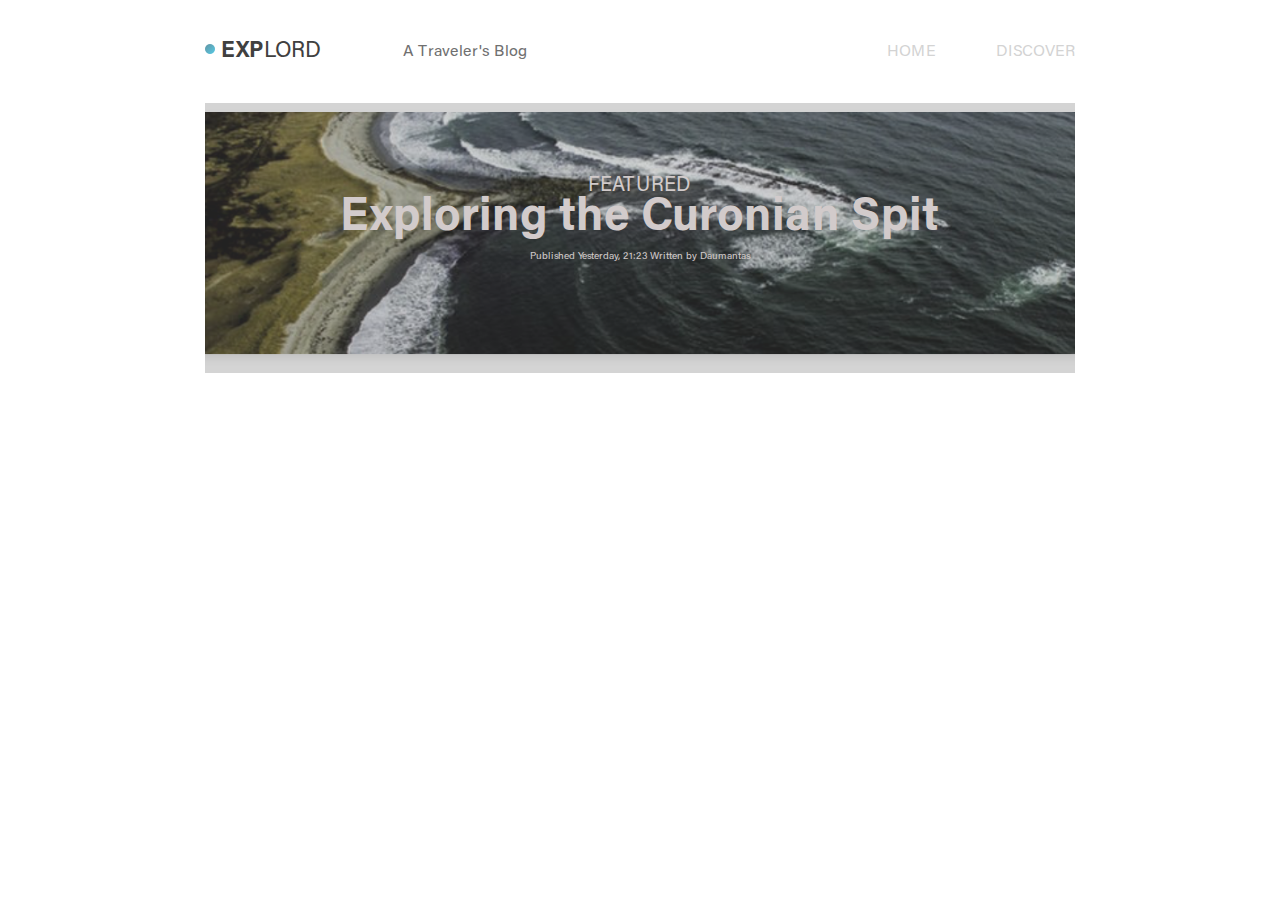
==== article.html @ 8920bb6e "hero section" ====
<!DOCTYPE html>
<html lang="en">
  <head>
    <meta charset="UTF-8" />
    <meta http-equiv="X-UA-Compatible" content="IE=edge" />
    <meta name="viewport" content="width=device-width, initial-scale=1.0" />
    <link rel="stylesheet" href="./css/reset.css" />
    <link rel="stylesheet" href="./css/font.css" />
    <link rel="stylesheet" href="./css/article-style.css" />
    <title>Document</title>
  </head>
  <body>
    <div class="container">
      <header>
        <div class="header">
          <div class="header-left">
            <p>
              <img src="./icone/Ellipse 1.png" alt="#" />
              <span>EXP</span>LORD
            </p>

            <a href="blog.html">A Traveler's Blog</a>
          </div>
          <div class="header-right">
            <a class="header-right-bold" href="index.html">HOME</a>
            <a href="discover.html">DISCOVER</a>
          </div>
        </div>
      </header>

      <div class="hero-section">
        <div class="hero-section-overlay"></div>
        <div class="hero-section-text-container">
          <h5>FEATURED</h5>
          <h2>Exploring the Curonian Spit</h2>
          <div class="hero-section-footer">
            <h6>Published Yesterday, 21:23 Written by Daumantas</h6>
          </div>
        </div>
      </div>
    </div>
  </body>
</html>
---- css/font.css ----
@font-face {
  font-family: 'Acumin Pro-italic';
  src: url('../font/AcuminPro-Italic.woff2') format('woff2'),
      url('../font/AcuminPro-Italic.woff') format('woff');
  font-weight: normal;
  font-style: italic;
  font-display: swap;
}

@font-face {
  font-family: 'Acumin Pro-bold';
  src: url('../font/AcuminPro-Bold.woff2') format('woff2'),
      url('../font/AcuminPro-Bold.woff') format('woff');
  font-weight: bold;
  font-style: normal;
  font-display: swap;
}

@font-face {
  font-family: 'Acumin Pro-bold-italic';
  src: url('../font/AcuminPro-BoldItalic.woff2') format('woff2'),
      url('../font/AcuminPro-BoldItalic.woff') format('woff');
  font-weight: bold;
  font-style: italic;
  font-display: swap;
}

@font-face {
  font-family: 'Acumin Pro-reg';
  src: url('../font/AcuminPro-Regular.woff2') format('woff2'),
      url('../font/AcuminPro-Regular.woff') format('woff');
  font-weight: normal;
  font-style: normal;
  font-display: swap;
}
---- css/article-style.css ----
.container {
  max-width: 1920px;
  margin: 0 auto;
}

.header {
  width: 68%;
  display: flex;
  align-items: center;
  justify-content: space-between;
  height: 103px;
  margin: 0 auto;
}

.header-left {
  display: flex;
  align-items: center;
  gap: 82px;
}
.header-left p {
  font-size: 22px;
  font-family: Acumin Pro-reg;
  color: #404040;
  
}
.header-left span {
  font-family: Acumin Pro-bold;
}

.header-left a {
  font-size: 16px;
  font-family: Acumin Pro-reg;
  color: #707070;
}

.header-left img {
  padding-bottom: 3px;
}

.header-right {
  display: flex;
  align-items: center;
  gap: 60px;
}
.header-right p {
  font-size: 16px;
  font-family: Acumin Pro-bold;
  color: #404040;
}

.header-right a {
  font-size: 16px;
  font-family: Acumin Pro-reg;
  color: #707070;
  opacity: 0.3;
}
.header-right-bold {
  font-size: 22px;
  font-family: Acumin Pro-reg;
  color: #404040;

}

.hero-section {
  width: 68%;
  margin: 0 auto;
  height: 270px;
  background-image: url(../img/zgva.png);
  background-position: center;
  background-size: cover;
  
  position: relative;
}

.hero-section-overlay {
  position: absolute;
  width: 100%;
  height: 100%;
  margin: 0 auto;
  background-color: rgba(112, 112, 112, 0.3);
}

.hero-section-text-container {
  text-align: center;
  color: rgb(252, 242, 242);
}

.hero-section-text-container h5 {
  font-size: 20px;
  font-family: Acumin Pro-reg;

  padding-top: 73px;
}

.hero-section-text-container h2 {
  font-size: 46px;
  font-family: Acumin Pro-bold;
  font-weight: bold;
}

.hero-section-text-container h6 {
  font-family: Acumin Pro-reg;
  font-size: 10px;
  padding-top: 10px;
}
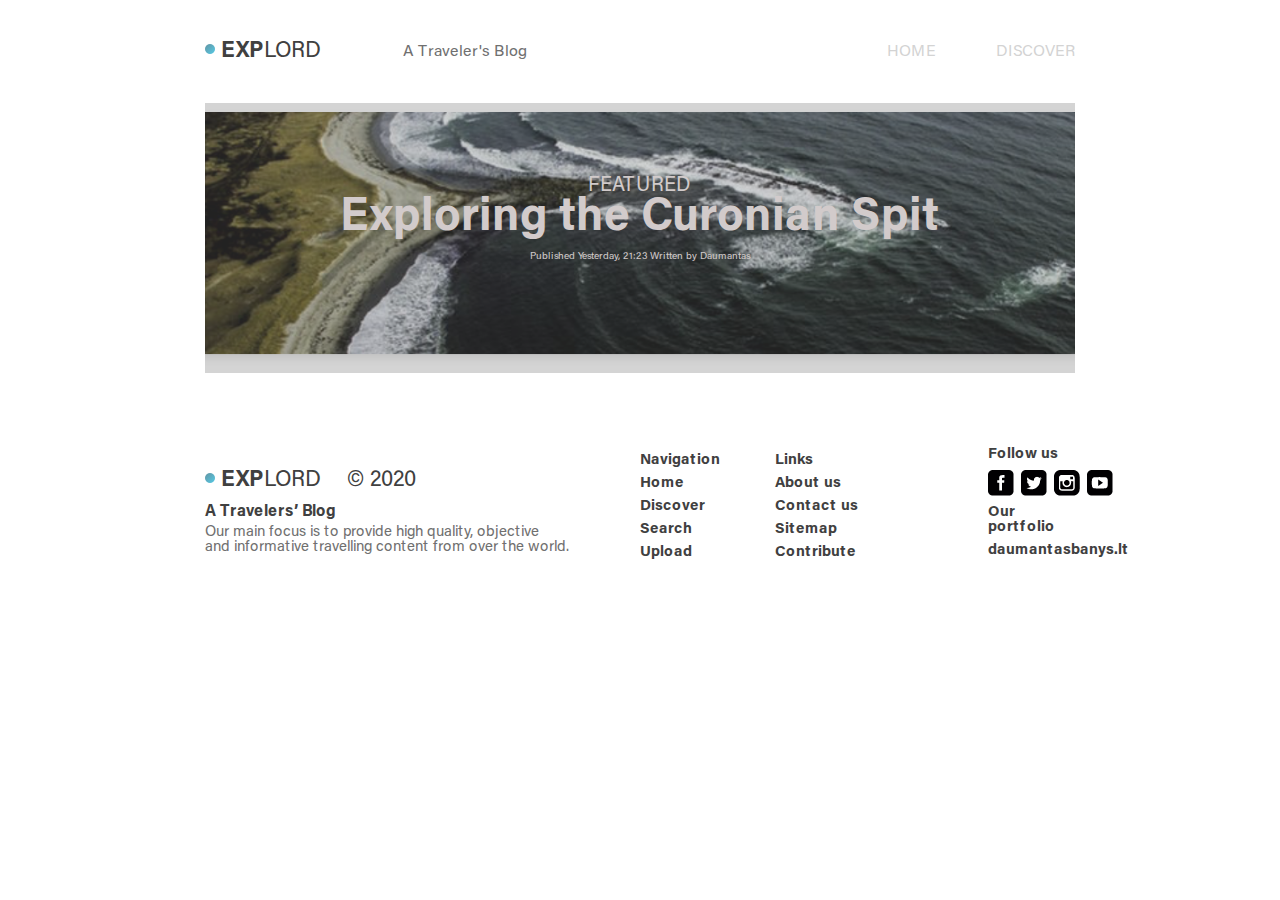
==== commit eb50a8ab: "footer" ====
--- a/article.html
+++ b/article.html
@@ -38,6 +38,105 @@
           </div>
         </div>
       </div>
+
+
+
+
+
+
+
+
+
+
+
+
+
+      <footer>
+        <div class="footer-left">
+      <div class="footer-logo">
+        <p>
+          <img src="./icone/Ellipse 1.png" alt="#" />
+          <span>EXP</span>LORD
+        </p>
+        <p>
+          &copy;
+          2020
+        </p>
+      </div>
+      <div class="footer-text">
+      <h1>A Travelers’ Blog
+      </h1>
+      <h2>Our main focus is to provide high quality, objective <br> and informative travelling content from over the world.</h2>
+      </div>
+        </div>
+        <div class="footer-right">
+          <div class="footer-nav">
+          <nav>
+            <ul>
+              <li>
+                <a href="#">Navigation
+                </a>
+              </li>
+              <li>
+                <a href="#">Home</a>
+              </li>
+              <li>
+                <a href="#">Discover</a>
+              </li>
+              <li>
+                <a href="#">Search</a>
+              </li>
+              <li>
+                <a href="#">Upload</a>
+              </li>
+            </ul>
+          </nav>
+          <nav>
+            <ul>
+              <li>
+                <a href="#">Links</a>
+              </li>
+              <li>
+                <a href="#">About us
+                </a>
+              </li>
+              <li>
+                <a href="#">Contact us
+                </a>
+              </li>
+              <li>
+                <a href="#">Sitemap</a>
+              </li>
+              <li>
+                <a href="#">Contribute</a>
+              </li>
+            </ul>
+          </nav>
+        </div>
+          <div class="footer-more-info">
+      
+            <a href="#">Follow us</a>
+      
+      
+            <div class="footer-icones">
+              <img src="./icone/facebook-logotype-button.png" alt="#">
+              <img src="./icone/Group 19.png" alt="#">
+              <img src="./icone/instagram.png" alt="#">
+              <img src="./icone/video-play-button.png" alt="#">
+            </div>
+      
+      
+            <a href="#">Our portfolio</a>
+            <a href="#">daumantasbanys.lt</a>
+          </div>
+        </div>
+      </footer>
+      
+
+
+
+
+
     </div>
   </body>
 </html>--- a/css/article-style.css
+++ b/css/article-style.css
@@ -102,4 +102,112 @@
   font-family: Acumin Pro-reg;
   font-size: 10px;
   padding-top: 10px;
+}
+
+
+
+
+footer {
+   
+  width: 68%;
+  margin: 50px auto;
+  display: flex;
+  justify-content: space-between;
+}
+
+
+.footer-left {
+  display: flex;
+  align-items: flex-start;
+  justify-content: space-between;
+  flex-direction: column;
+ height: 159px;
+ padding-top: 47px;
+ padding-bottom: 27px;
+
+}
+.footer-left h1 {
+  font-size: 16px;
+  font-family: Acumin Pro-bold;
+  color: #404040;
+}
+.footer-left h2 {
+  font-size: 15px;
+  font-family: Acumin Pro-reg;
+  color: #707070;
+}
+
+.footer-logo {
+  display: flex;
+  
+  gap: 26px;
+}
+.footer-logo p {
+  font-size: 22px;
+  font-family: Acumin Pro-reg;
+  color: #404040;
+  
+}
+.footer-logo span {
+  font-family: Acumin Pro-bold;
+}
+.footer-logo:last-child p{
+  font-size: 18px;
+}
+.footer-logo img {
+  padding-bottom: 3px;
+}
+.footer-text {
+  display: flex;
+  align-items: flex-start;
+ gap: 5px;
+  flex-direction: column;
+}
+
+.footer-right {
+  display: flex;
+  align-items: center;
+  justify-content: space-between;
+  width: 50%;
+}
+
+
+
+.footer-nav {
+  display: flex;
+  justify-content: space-between;
+  width: 50%;
+}
+.footer-nav a {
+  font-size: 15px;
+  font-family: Acumin Pro-bold;
+  color: #404040;
+  display: flex;
+  padding-top: 8px;
+}
+
+
+
+.footer-more-info {
+  display: flex;
+  flex-direction: column;
+  align-items: flex-start;
+  justify-content: space-around;
+  width: 20%;
+  height: 159px;
+  padding-top: 20px;
+  padding-bottom: 20px;
+}
+
+.footer-icones {
+  display: flex;
+  align-items: center;
+  gap: 7px;
+
+}
+
+.footer-more-info a {
+  font-size: 15px;
+  font-family: Acumin Pro-bold;
+  color: #404040;
 }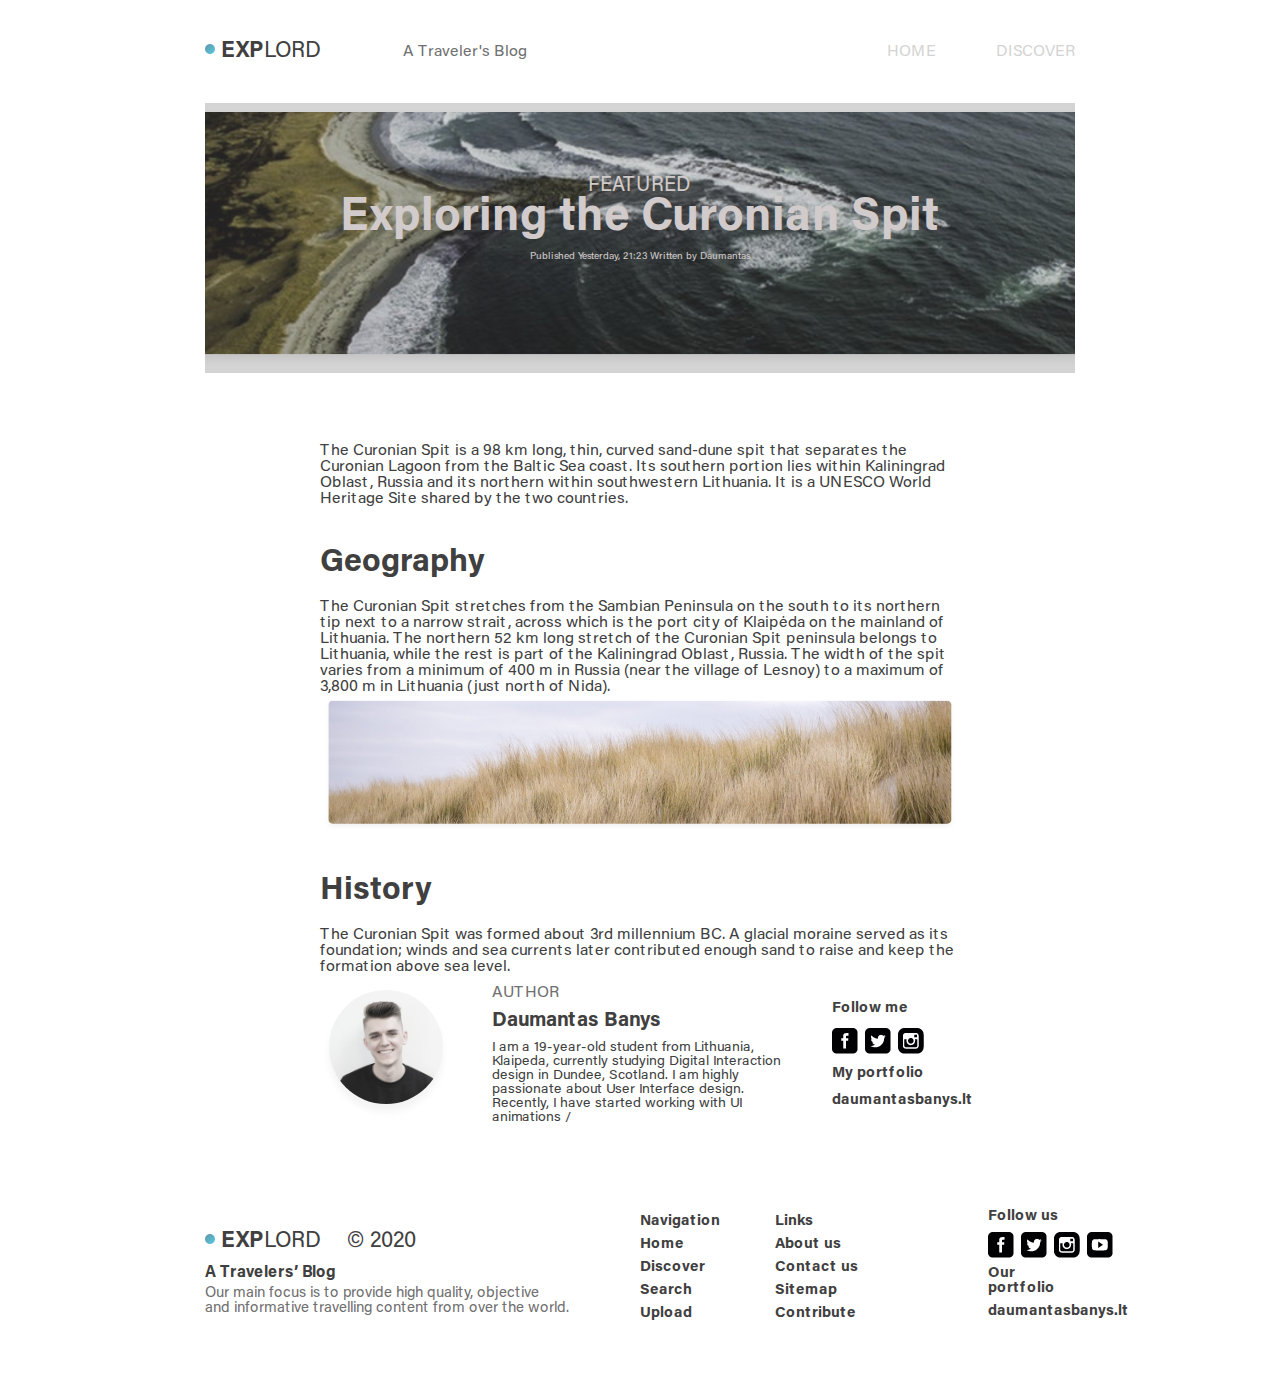
==== commit a62bc11a: "tre pages" ====
--- a/article.html
+++ b/article.html
@@ -19,7 +19,7 @@
               <span>EXP</span>LORD
             </p>
 
-            <a href="blog.html">A Traveler's Blog</a>
+            <a href="article.html">A Traveler's Blog</a>
           </div>
           <div class="header-right">
             <a class="header-right-bold" href="index.html">HOME</a>
@@ -38,6 +38,67 @@
           </div>
         </div>
       </div>
+
+
+
+
+
+
+
+<div class="content-section">
+
+<p>
+  The Curonian Spit is a 98 km long, thin, curved sand-dune spit that separates the Curonian Lagoon from the Baltic Sea coast. Its southern portion lies within Kaliningrad Oblast, Russia and its northern within southwestern Lithuania. It is a UNESCO World Heritage Site shared by the two countries.
+</p>
+<h1>
+  Geography
+</h1>
+<p>
+  The Curonian Spit stretches from the Sambian Peninsula on the south to its northern tip next to a narrow strait, across which is the port city of Klaipėda on the mainland of Lithuania. The northern 52 km long stretch of the Curonian Spit peninsula belongs to Lithuania, while the rest is part of the Kaliningrad Oblast, Russia. The width of the spit varies from a minimum of 400 m in Russia (near the village of Lesnoy) to a maximum of 3,800 m in Lithuania (just north of Nida).
+</p>
+<img src="./img/balaxi.png" alt="#">
+<h1>History</h1>
+<p>
+  The Curonian Spit was formed about 3rd millennium BC. A glacial moraine served as its foundation; winds and sea currents later contributed enough sand to raise and keep the formation above sea level.
+
+</p>
+</div>
+
+
+
+
+
+<div class="autor-section">
+  <img src="./img/Group 1.png" alt="#">
+<div class="autor-text">
+  <h1>AUTHOR</h1>
+  <h2>Daumantas Banys</h2>
+  <p>I am a 19-year-old student from Lithuania, Klaipeda, currently studying Digital Interaction design in Dundee, Scotland.
+    I am highly passionate about User Interface design. Recently, I have started working with UI animations / </p>
+</div>
+
+  <div class="footer-more-info">
+      
+    <a href="#">Follow me</a>
+
+
+    <div class="footer-icones">
+      <img src="./icone/facebook-logotype-button.png" alt="#">
+      <img src="./icone/Group 19.png" alt="#">
+      <img src="./icone/instagram.png" alt="#">
+      
+    </div>
+
+
+    <a href="#">My portfolio</a>
+    <a href="#">daumantasbanys.lt</a>
+  </div>
+
+
+</div>
+
+
+
 
 
 
--- a/css/article-style.css
+++ b/css/article-style.css
@@ -103,6 +103,86 @@
   font-size: 10px;
   padding-top: 10px;
 }
+
+
+
+.content-section {
+  width: 50%;
+margin: 0 auto;  
+padding-top: 50px;
+display: flex;
+flex-direction: column;
+align-items: flex-start;
+}
+
+.content-section p {
+  padding-top: 20px;
+  font-size: 16px;
+  font-family: Acumin Pro-reg;
+  color: #404040;
+
+}
+
+.content-section img {
+width: 100%;
+}
+
+.content-section h1 {
+  padding-top: 40px;
+  font-size: 32px;
+  font-family: Acumin Pro-bold;
+  color: #404040;
+}
+
+
+
+.autor-section {
+  display: flex;
+  align-items: center;
+justify-content: space-evenly;
+width: 50%;
+margin: 0 auto;
+gap: 40px;
+}
+
+.autor-text {
+  display: flex;
+  flex-direction: column;
+  align-items: flex-start;
+  gap: 10px;
+}
+
+
+.autor-text h1 {
+  font-size: 16px;
+  font-family: Acumin Pro-reg;
+  color: #707070
+}
+
+.autor-text h2 {
+  font-size: 20px;
+  font-family: Acumin Pro-bold;
+  color: #404040
+}
+
+.autor-text p {
+  font-size: 14px;
+  font-family: Acumin Pro-reg;
+  color: #404040
+}
+
+
+
+
+
+
+
+
+
+
+
+
+
 
 
 
